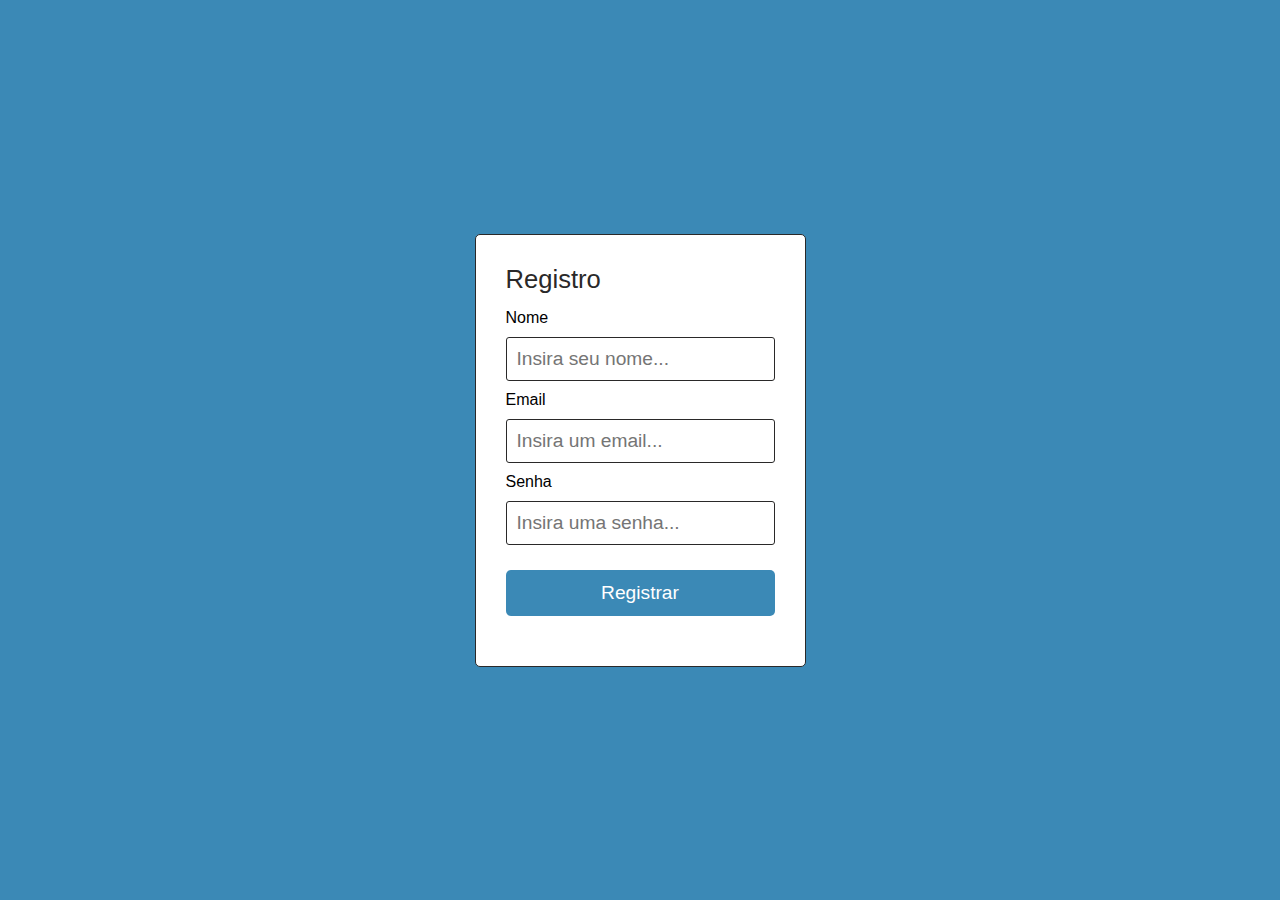
==== pages/registro.html @ d655336d "test commit" ====
<html lang="pt-br">
<head>
    <meta charset="UTF-8">
    <meta http-equiv="X-UA-Compatible" content="IE=edge">
    <meta name="viewport" content="width=device-width, initial-scale=1.0">
    <title>registro</title>
    <link rel="stylesheet" href="../css/registro.css">
    <script src="../js/registro.js" defer></script>
</head>
<body>
    <main>
        <div class="login">
            <div class="input-div">
                <p class="title-form">Registro</p>
                <form class="form">
                    <label for="nome">Nome</label>
                    <input type="text" name="nome" class="input input-nome " id="nome" placeholder="Insira seu nome..." required>
                    <label for="email">Email</label>
                    <input type="email" name="email" class="input input-email" id="email" placeholder="Insira um email..." required>
                    <label for="senha">Senha</label>
                    <input type="password" name="senha" class="input input-senha" id="senha" placeholder="Insira uma senha..." required>
                    <button type="submit" class="registrar-conta">Registrar</button>
                </form>
            </div>
        </div>
    </main>
</body>
</html>
---- css/registro.css ----
* {
    border: none;
    box-sizing: border-box;
    margin: 0;
    padding: 0;
    border-radius: 0;
    list-style: none;
    text-decoration: none;
}

@import url('https://fonts.googleapis.com/css2?family=Roboto:wght@400;700&display=swap');

body {
    font-family: 'Roboto', sans-serif;
}

.login {
    display: flex;
    justify-content: center;
    align-items: center;
    flex-direction: column;
    width: 100%;
    height: 100vh;
    background-color: rgb(59, 137, 182);
}

.input-div {
    padding: 30px 30px 50px;
    border-radius: 5px;
    background-color: white;
    border: 1px solid rgb(42, 41, 41);
}

.title-form {
    font-size: 1.6em;
    margin: 0 auto 15px;
    color: rgb(42, 41, 41);
    font-family: 700;
}

.form {
    display: flex;
    flex-direction: column;
    gap: 10px;
}

.input {
    width: 100%;
    border: 1px solid rgb(42, 41, 41);
    color: rgb(42, 41, 41);
    border-radius: 3px;
    font-size: 1.2em;
    padding: 10px;
}

.registrar-conta {
    width: 100%;
    padding: 12px;
    background-color: rgb(59, 137, 182);
    border-radius: 5px;
    color: white;
    font-size: 1.2em;
    cursor: pointer;
    margin-top: 15px;
}

.registrar-conta:disabled {
    opacity: 0.5;
}
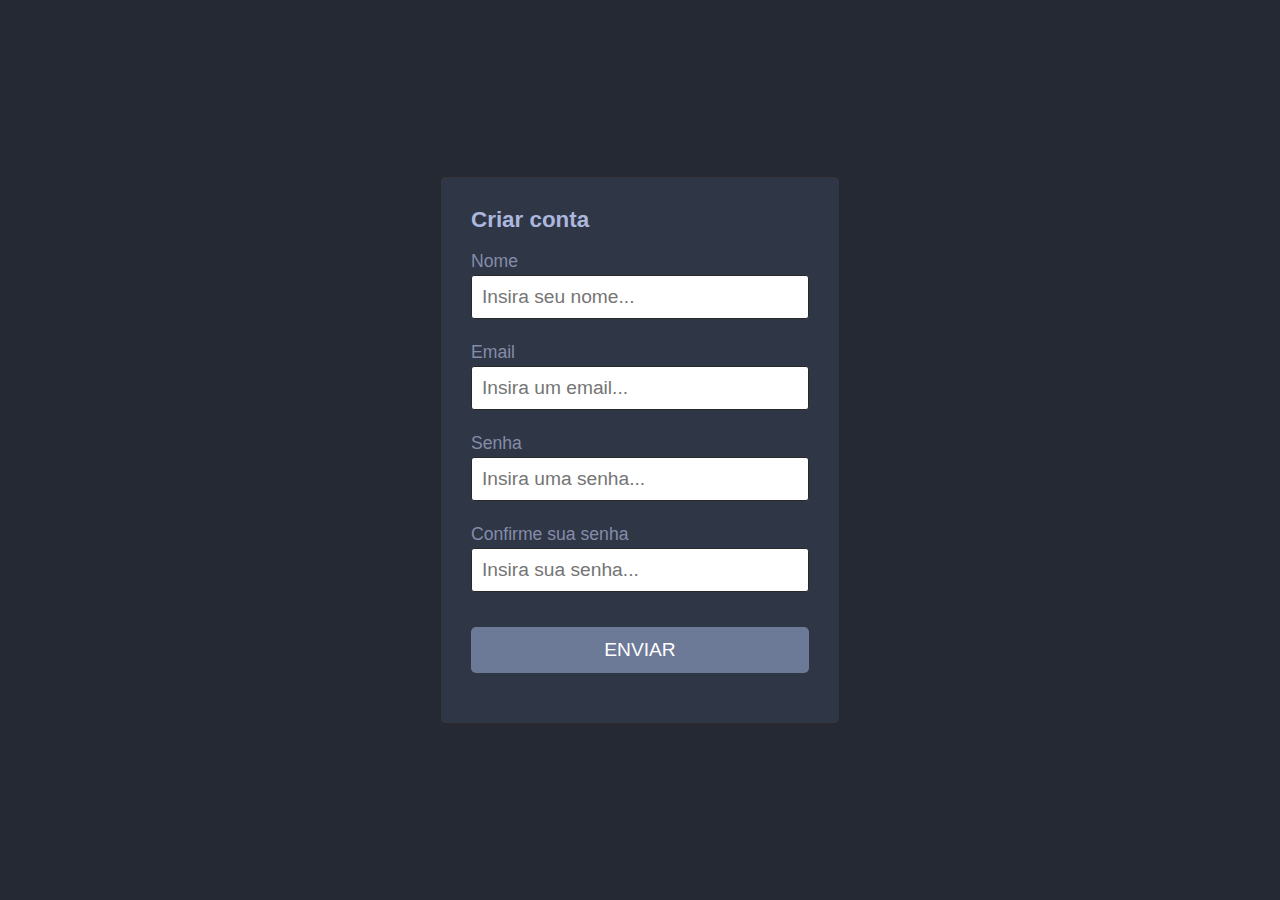
==== commit fec5508b: "Algumas alterações na tela de registro" ====
--- a/pages/registro.html
+++ b/pages/registro.html
@@ -11,15 +11,37 @@
     <main>
         <div class="login">
             <div class="input-div">
-                <p class="title-form">Registro</p>
+                <p class="title-form">Criar conta</p>
                 <form class="form">
-                    <label for="nome">Nome</label>
-                    <input type="text" name="nome" class="input input-nome " id="nome" placeholder="Insira seu nome..." required>
-                    <label for="email">Email</label>
-                    <input type="email" name="email" class="input input-email" id="email" placeholder="Insira um email..." required>
-                    <label for="senha">Senha</label>
-                    <input type="password" name="senha" class="input input-senha" id="senha" placeholder="Insira uma senha..." required>
-                    <button type="submit" class="registrar-conta">Registrar</button>
+                    <div class="form-control">
+                        <label for="nome">Nome</label>
+                        <input type="text" name="nome" class="input input-nome " id="nome" placeholder="Insira seu nome...">
+                        <i><img class="img-success" src="../img/success-icon.svg" alt="Success icon"></i>
+                        <i><img class="img-error" src="../img/error-icon.svg" alt="Error icon"></i>
+                        <small>Error message</small>
+                    </div>
+                    <div class="form-control">
+                        <label for="email">Email</label>
+                        <input type="email" name="email" class="input input-email" id="email" placeholder="Insira um email...">
+                        <i><img class="img-success" src="../img/success-icon.svg" alt="Success icon"></i>
+                        <i><img class="img-error" src="../img/error-icon.svg" alt="Error icon"></i>
+                        <small>Error message</small>
+                    </div>
+                    <div class="form-control">
+                        <label for="senha">Senha</label>
+                        <input type="password" name="senha" class="input input-senha" id="senha" placeholder="Insira uma senha...">
+                        <i><img class="img-success" src="../img/success-icon.svg" alt="Success icon"></i>
+                        <i><img class="img-error" src="../img/error-icon.svg" alt="Error icon"></i>
+                        <small>Error message</small>
+                    </div>
+                    <div class="form-control">
+                        <label for="senha-confirmar">Confirme sua senha</label>
+                        <input type="password" class="input" placeholder="Insira sua senha..." name="senha-confirmar" id="senha-confirmar">
+                        <i><img class="img-success" src="../img/success-icon.svg" alt="Success icon"></i>
+                        <i><img class="img-error" src="../img/error-icon.svg" alt="Error icon"></i>
+                        <small>Error message</small>
+                    </div>
+                    <button type="submit" class="registrar-conta">ENVIAR</button>
                 </form>
             </div>
         </div>
--- a/css/registro.css
+++ b/css/registro.css
@@ -18,24 +18,25 @@
     display: flex;
     justify-content: center;
     align-items: center;
-    flex-direction: column;
     width: 100%;
     height: 100vh;
-    background-color: rgb(59, 137, 182);
+    background-color: #242934;
 }
 
 .input-div {
     padding: 30px 30px 50px;
+    width: 100%;
+    max-width: 400px;
     border-radius: 5px;
-    background-color: white;
+    background-color: #2F3645;
     border: 1px solid rgb(42, 41, 41);
 }
 
 .title-form {
-    font-size: 1.6em;
+    font-size: 1.4em;
     margin: 0 auto 15px;
-    color: rgb(42, 41, 41);
-    font-family: 700;
+    color: #ACB7DE;
+    font-weight: 700;
 }
 
 .form {
@@ -44,19 +45,70 @@
     gap: 10px;
 }
 
+.form-control {
+    position: relative;
+    margin-bottom: 10px;
+}
+
+.form-control.success input {
+    border: 2px solid #4eca64;
+}
+
+.form-control.success i .img-success {
+    visibility: visible;
+}
+
+.form-control.error input {
+    border: 2px solid #d85a5a;
+}
+
+.form-control.error i .img-error {
+    visibility: visible;
+}
+
+.form-control.error small {
+    font-weight: 700;
+    color: #DB5A5A;
+    visibility: visible;
+}
+
+.form-control i {
+    right: 10px;
+    visibility: hidden;
+    top: 41px;
+    position: absolute;
+}
+
+.form-control small {
+    font-size: 14px;
+    visibility: hidden;
+    position: absolute;
+    margin-top: 2px;
+}
+
+label {
+    display: inline-block;
+    font-size: 1.1em;
+    color: #848caa;
+    margin-bottom: 3px;
+    margin-top: 3px;
+}
+
 .input {
     width: 100%;
+    display: block;
     border: 1px solid rgb(42, 41, 41);
     color: rgb(42, 41, 41);
     border-radius: 3px;
     font-size: 1.2em;
+    outline: 0;
     padding: 10px;
 }
 
 .registrar-conta {
     width: 100%;
     padding: 12px;
-    background-color: rgb(59, 137, 182);
+    background-color: #6c7997;
     border-radius: 5px;
     color: white;
     font-size: 1.2em;
